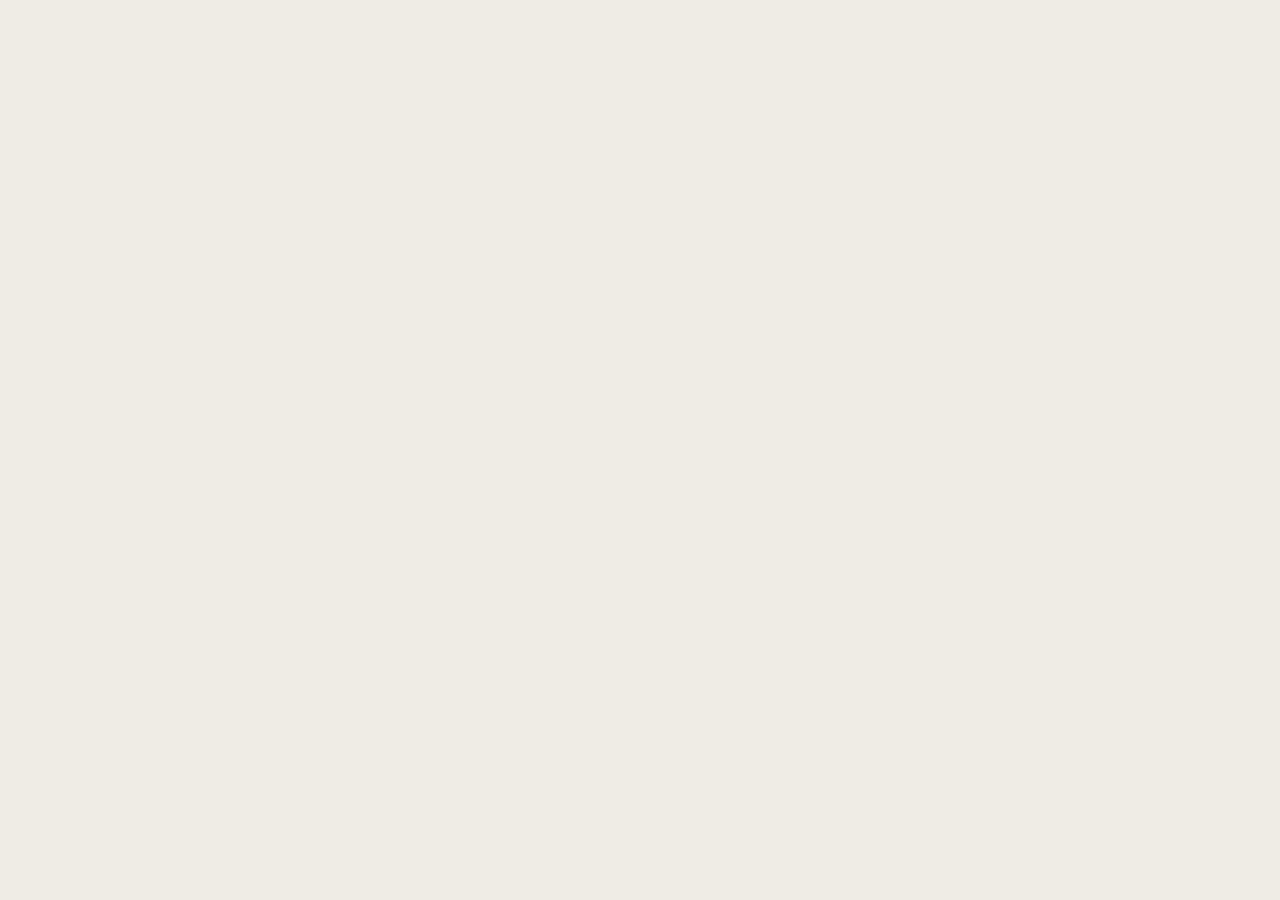
==== 1_Registration/index.html @ 7402366d "Rename to english" ====
<!DOCTYPE HTML>
<html lang="en">
<head>
	<meta charset="utf-8" />
	<meta http-equiv="X-UA-Compatible" content="IE=edge,chrome=1" />
	
	<title></title>
	
	<meta name="description" content="" />
	<meta name="keywords" content="" />
	
	<link rel="stylesheet" href="style.css">
	
</head>

<body>
	
	
</body>
</html>
---- 1_Registration/style.css ----
body
{
	background-color: #efede3;
}
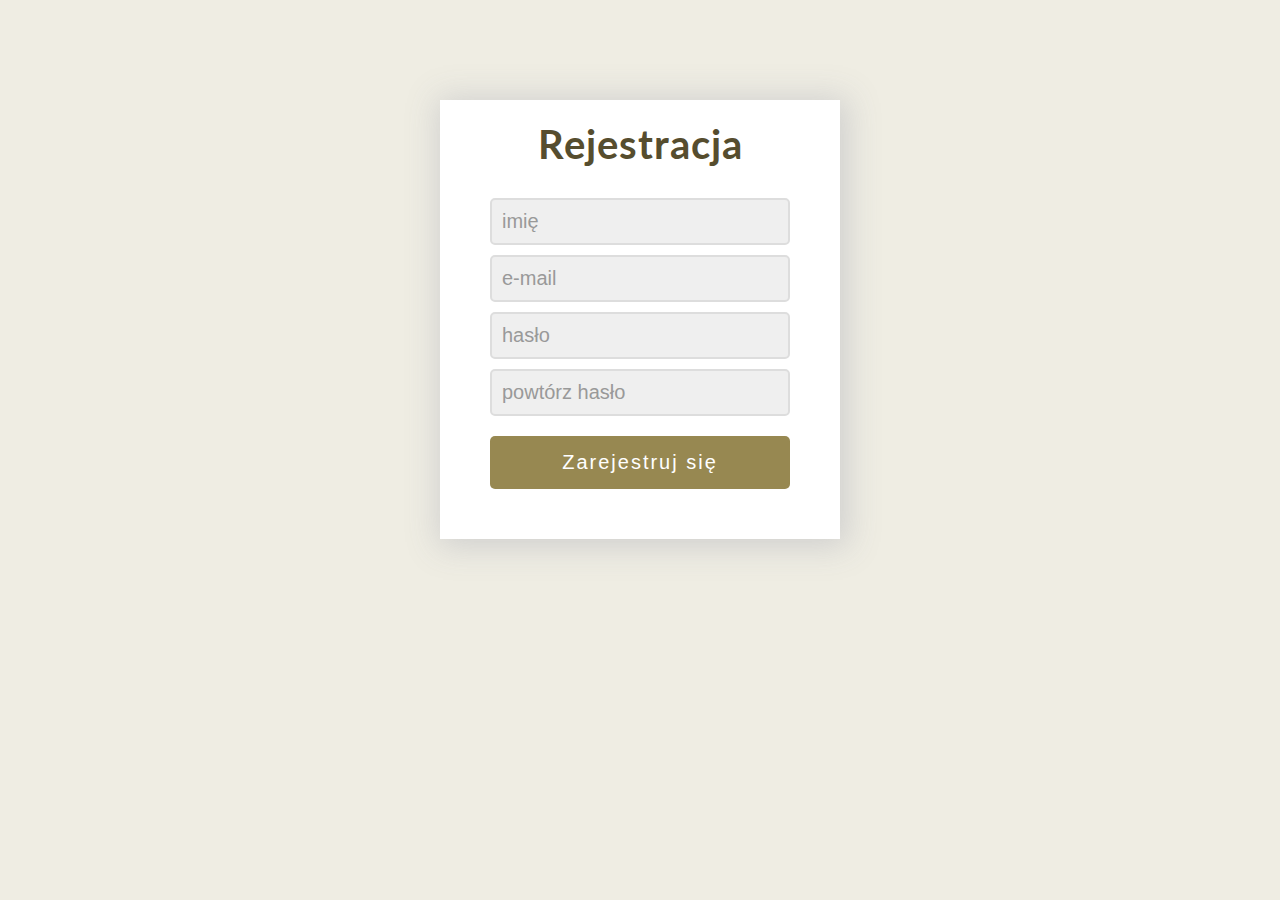
==== commit e3af52cb: "added registration page" ====
--- a/1_Registration/index.html
+++ b/1_Registration/index.html
@@ -1,20 +1,39 @@
 <!DOCTYPE HTML>
-<html lang="en">
+<html lang="pl">
 <head>
 	<meta charset="utf-8" />
 	<meta http-equiv="X-UA-Compatible" content="IE=edge,chrome=1" />
 	
-	<title></title>
+	<title>Rejestracja</title>
 	
 	<meta name="description" content="" />
 	<meta name="keywords" content="" />
 	
-	<link rel="stylesheet" href="style.css">
+	<link rel="stylesheet" href="style.css" type="text/css" />
+	<link href="https://fonts.googleapis.com/css2?family=Lato&display=swap" rel="stylesheet">
 	
 </head>
 
 <body>
+
+	<div id="container">
 	
+	<h1>Rejestracja</h1>
 	
+		<form>
+			
+			<input type="text" placeholder="imię">
+			
+			<input type="email" placeholder="e-mail">
+			
+			<input type="password" placeholder="hasło">
+			
+			<input type="password" placeholder="powtórz hasło">
+			
+			<input type="submit" value="Zarejestruj się">
+			
+		</form>
+	</div>
+
 </body>
 </html>--- a/1_Registration/style.css
+++ b/1_Registration/style.css
@@ -1,4 +1,122 @@
 body
 {
 	background-color: #efede3;
+	font-family: 'Lato', sans-serif;
+	font-size: 20px;
+}
+
+#container
+{
+	background-color: white;
+	width: 300px;
+	padding-left: 50px;
+	padding-right: 50px;
+	padding-bottom: 50px;
+	padding-top: 20px;
+	margin-left: auto;
+	margin-right: auto;
+	margin-top: 100px;
+	-webkit-box-shadow: 3px 3px 30px 5px rgba(204,204,204,0.9);
+	-moz-box-shadow: 3px 3px 30px 5px rgba(204,204,204,0.9);
+	box-shadow: 3px 3px 30px 5px rgba(204,204,204,0.9);
+}
+
+input[type=text],
+input[type=email],
+input[type=password]
+{
+	width: 300px;
+	background-color: #efefef;
+	color: #666;
+	border: 2px solid #ddd;
+	border-radius: 5px;
+	font-size: 20px;
+	padding: 10px;
+	box-sizing: border-box;
+	outline: none;
+	margin-top: 10px;
+}
+
+input[type=text]:focus,
+input[type=email]:focus,
+input[type=password]:focus
+{
+	-webkit-box-shadow: 0px 0px 10px 2px rgba(204,204,204,0.9);
+	-moz-box-shadow: 0px 0px 10px 2px rgba(204,204,204,0.9);
+	box-shadow: 0px 0px 10px 2px rgba(204,204,204,0.9);
+	border: 2px solid #bfb389;
+	background-color: #f6f4ee;
+	color: #59502f;
+}
+
+input[type=submit]
+{
+	width: 300px;
+	background-color: #978851;
+	font-size:20px;
+	color: white;
+	padding: 15px 10px;
+	margin-top: 20px;
+	border: none;
+	border-radius: 5px;
+	cursor: pointer;
+	letter-spacing: 2px;
+	outline: none;
+}
+
+input[type=submit]:focus
+{
+	-webkit-box-shadow: 0px 0px 15px 5px rgba(204,204,204,0.9);
+	-moz-box-shadow: 0px 0px 15px 5px rgba(204,204,204,0.9);
+	box-shadow: 0px 0px 15px 5px rgba(204,204,204,0.9);
+}
+
+h1
+{
+	color: #564d2e;
+	margin-top: 0;
+	margin-bottom: 20px;
+	text-align: center;
+	letter-spacing: 1px;
+}
+
+input[type=submit]:hover
+{
+	background-color: #ad9e67;
+}
+
+input::-webkit-input-placeholder
+{
+    color: #999;
+}
+input:focus::-webkit-input-placeholder
+{
+    color: #59502f;
+}
+/* Firefox < 19 */
+input:-moz-placeholder
+{
+    color: #999;
+}
+input:focus:-moz-placeholder
+{
+    color: #59502f;
+}
+/* Firefox > 19 */
+input::-moz-placeholder
+{
+    color: #999;
+}
+input:focus::-moz-placeholder
+{
+    color: #59502f;
+}
+/* Internet Explorer 10 */
+input:-ms-input-placeholder
+{
+    color: #999;
+}
+input:focus:-ms-input-placeholder
+{
+    color: #59502f;
 }